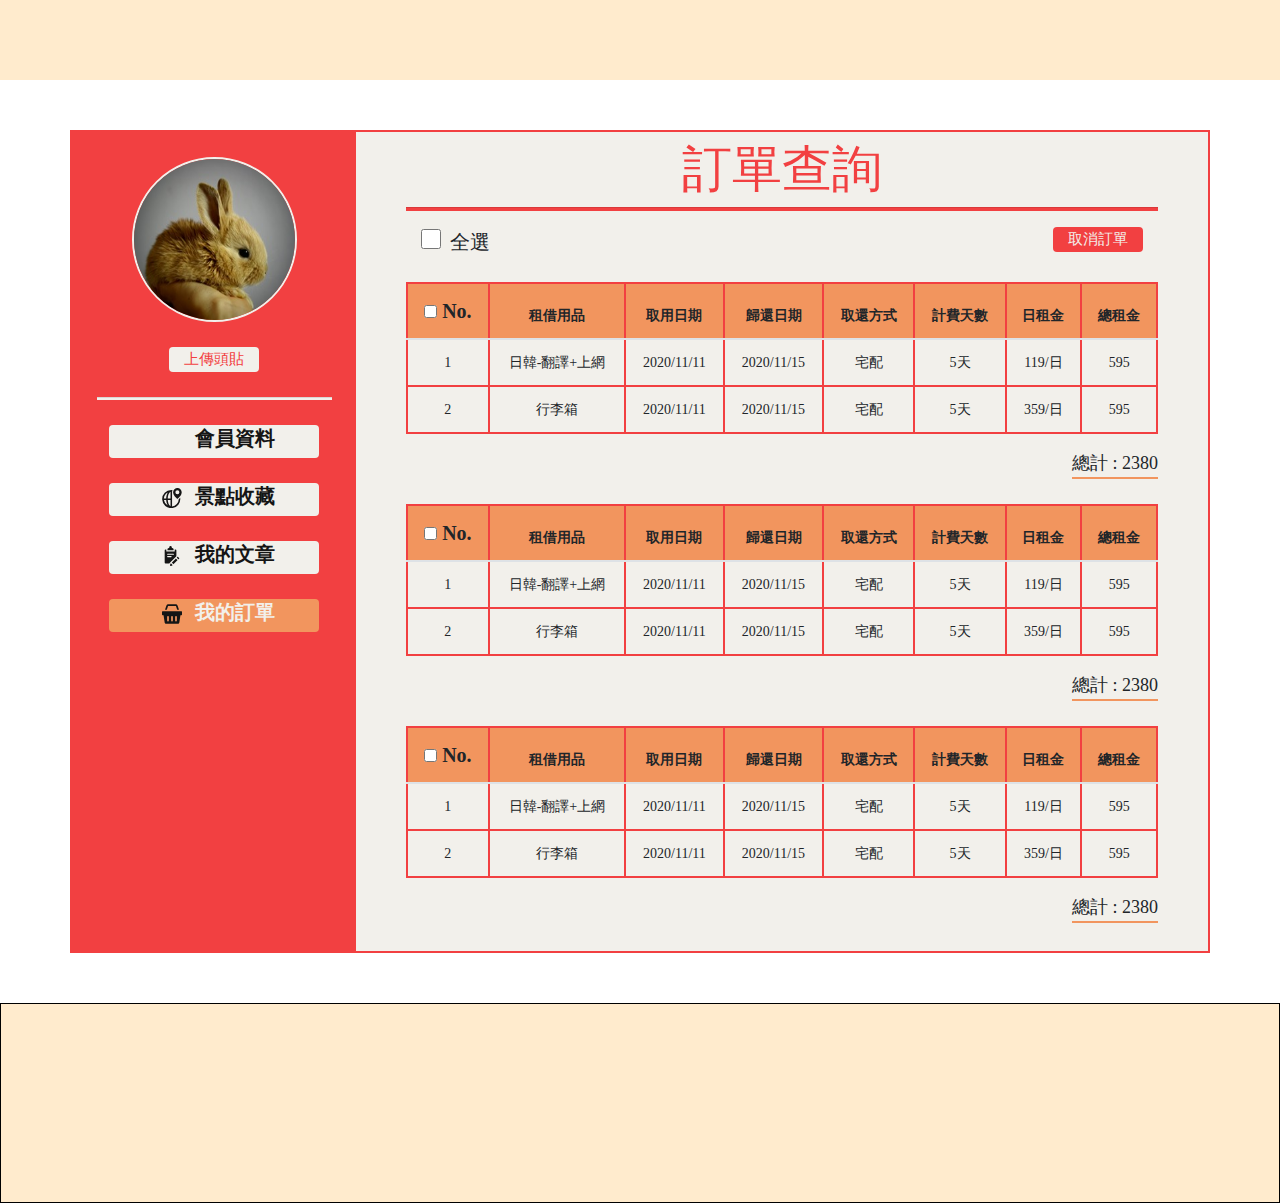
==== html/memberOrdersPage.html @ c0312653 "update order page and try modal effect" ====
<!DOCTYPE html>
<html lang="en">

<head>
    <meta charset="UTF-8">
    <meta name="viewport" content="width=device-width, initial-scale=1.0">
    <title>Document</title>
    <link rel="stylesheet" href="../css/bootstrap.min.css">
    <link rel="stylesheet" href="../css/memberOrdersPage.css">
    <style>
        .hrTagLeft {
            width: 235px;
            height: 2px;
            background-color: #f2f0eb;
            margin-top: 0px;
            margin-bottom: 0px;
        }

        .leftBarIcon{
            width: 20px;
            height: 20px;
            margin-left: 10px; 
            margin-right: 10px; 
        }

        .mainPage{
            /* display: inline-block; */
            display: block;
            text-align: center;
            background-color: #f2955e;
            height: 33px;
        }
        .mainPage>div{
            display: inline-block;
            text-align: center;
            font-size: 20px;
            color: #f2f0eb;
            padding-top: 0;
            padding-bottom: 0;
            height: 100%;
            
           
        }
        .hyperPage{
            display: block;
            text-align: center;
            background-color: #f2f0eb;
            height: 33px;
        }
        .hyperPage>div{
            display: inline-block;
            text-align: center;
            font-size: 20px;
            color: #151515;
            padding-top: 0;
            padding-bottom: 0;
            line-height: 100%;
            height: 100%;
           
        }
        .checkboxSize{
            /* zoom:150% */
            width: 20px;
            height: 20px;
            line-height: 100%;
        }
        .fs-20{
            font-size: 20px;
            margin: 0px 0px 0px 5px;
           
        }
        .checkItem{
            /* display: flex;
            align-items: center; */
        }
        table,th,td{
            border: 2px solid #F24041;
            font-size: 14px;
            text-align: center;
        }
        
        th{
            background-color:#f2955e;
        }
        .clear{
            clear: both;
        }
        .totalPay{
            font-size: 18px;
            border-bottom: 2px solid #f2955e;
            float: right;
        }
        /* 文字溢出處理 */
        .textOver{
            overflow:hidden;
            white-space: nowrap;
            text-overflow: ellipsis;
        }
    </style>
</head>

<body>
    <!-- navbar範圍 -->
    <div class="row" style="height: 80px; background-color: blanchedalmond;"></div>
    <!-- container -->
    <div class="container main">
        <!-- 左邊功能選單 -->
        <div class="row">
            <div class="col-3 leftBar p-0">
                <div class="">
                    <div class="picArea mry-25 mx-auto">
                        <img class="memberImg" src="../images/rabbit_240x200.jpeg" alt="">
                    </div>
                    <div class="mry-25 d-flex justify-content-center"><button class="btn btnPic">上傳頭貼</button></div>
                </div>
                <hr class="hrTagLeft">
                <div class="row mry-25">
                    <div class="col-2"></div>
                    <div class="col-8 p-0">
                        <a href="memberPage.html" class="hyperPage badge textOver">
                            <div><img class="leftBarIcon" src="../images/U-info-w.svg" alt=""></div>
                            <div>會員資料</div>
                        </a>
                    </div>
                    <div class="col-2"></div> 
                </div>
                <div class="row mry-25">
                    <div class="col-2"></div>
                    <div class="col-8 p-0">
                        <a href="memberSchedulePage.html" class="hyperPage badge textOver">
                            <div><img class="leftBarIcon" src="../images/keep-b.svg" alt=""></div>
                            <div>景點收藏</div>
                        </a>
                    </div>
                    <div class="col-2"></div> 
                </div>
                <div class="row mry-25">
                    <div class="col-2"></div>
                    <div class="col-8 p-0">
                        <a href="memberArticlePage.html" class="hyperPage badge textOver">
                            <div><img class="leftBarIcon" src="../images/U-article-b.svg" alt=""></div>
                            <div>我的文章</div>
                        </a>
                    </div>
                    <div class="col-2"></div> 
                </div>
                <div class="row mry-25">
                    <div class="col-2"></div>
                    <div class="col-8 p-0">
                        <a href="memberOrdersPage.html" class="mainPage  badge textOver">
                            <div><img class="leftBarIcon" src="../images/U-receipt-b.svg" alt=""></div>
                            <div>我的訂單</div>
                        </a>
                    </div>
                    <div class="col-2"></div> 
                </div>
                <div class=""></div>
            </div>
            <!-- 資料內容 -->
            <div class="col-9 p-0">
                <div class="dataBasic text-center">訂單查詢</div>
                <div><hr class="hrTagRight mrx-50" /></div>
                <!-- 全選&取消訂單 -->
                <div class="mry-10 mrx-50 row checkItem">
                    <div class="col-2 checkItem">
                        <input type="checkbox" class="checkboxSize" name="checkAll" id="checkAll">
                        <label for="checkAll" class="fs-20 ">全選</label>
                    </div>
                    <div class="col-8"></div>
                    <div class="col-2"><button class="btn btnDowuiki">取消訂單</button></div>
                </div>
                <div class="mrx-50 mry-25">
                  <!-- table第一區 -->  
                    <table class="table table-hover tableStyle overflow-hidden">
                        <thead>
                            <tr>
                                <th><input type="checkbox" name="Checkbox[]"><span class="fs-20">No.</span></th>
                                <th scope="col">租借用品</th>
                                <th scope="col">取用日期</th>
                                <th scope="col">歸還日期</th>
                                <th scope="col">取還方式</th>
                                <th scope="col">計費天數</th>
                                <th scope="col">日租金</th>
                                <th scope="col">總租金</th>
                            </tr>
                        </thead>
                        <tbody>
                            <tr>
                                <td>1</td>
                                <td>日韓-翻譯+上網</td>
                                <td>2020/11/11</td>
                                <td>2020/11/15</td>
                                <td>宅配</td>
                                <td>5天</td>
                                <td>119/日</td>
                                <td>595</td>
                            </tr>
                            <tr>
                                <td>2</td>
                                <td>行李箱</td>
                                <td>2020/11/11</td>
                                <td>2020/11/15</td>
                                <td>宅配</td>
                                <td>5天</td>
                                <td>359/日</td>
                                <td>595</td>
                            </tr>
                        </tbody>
                    </table>
                    <div class="totalPay px-0">總計 : 2380</div>
                </div>
                <!-- table第二區 清除前面float-->
                <div class="clear"></div>
                <div class="mrx-50 mry-25">
                    <table class="table table-hover tableStyle overflow-hidden">
                        <thead>
                            <tr>
                                <th><input type="checkbox" name="Checkbox[]"><span class="fs-20">No.</span></th>
                                <th scope="col">租借用品</th>
                                <th scope="col">取用日期</th>
                                <th scope="col">歸還日期</th>
                                <th scope="col">取還方式</th>
                                <th scope="col">計費天數</th>
                                <th scope="col">日租金</th>
                                <th scope="col">總租金</th>
                            </tr>
                        </thead>
                        <tbody>
                            <tr>
                                <td>1</td>
                                <td>日韓-翻譯+上網</td>
                                <td>2020/11/11</td>
                                <td>2020/11/15</td>
                                <td>宅配</td>
                                <td>5天</td>
                                <td>119/日</td>
                                <td>595</td>
                            </tr>
                            <tr>
                                <td>2</td>
                                <td>行李箱</td>
                                <td>2020/11/11</td>
                                <td>2020/11/15</td>
                                <td>宅配</td>
                                <td>5天</td>
                                <td>359/日</td>
                                <td>595</td>
                            </tr>
                        </tbody>
                    </table>
                    <div class="totalPay px-0">總計 : 2380</div>
                </div>
                <!-- table第二區 清除前面float-->
                <div class="clear"></div>
                <div class="mrx-50 mry-25">
                    <table class="table table-hover tableStyle overflow-hidden">
                        <thead>
                            <tr>
                                <th><input type="checkbox" name="Checkbox[]"><span class="fs-20">No.</span></th>
                                <th scope="col">租借用品</th>
                                <th scope="col">取用日期</th>
                                <th scope="col">歸還日期</th>
                                <th scope="col">取還方式</th>
                                <th scope="col">計費天數</th>
                                <th scope="col">日租金</th>
                                <th scope="col">總租金</th>
                            </tr>
                        </thead>
                        <tbody>
                            <tr>
                                <td>1</td>
                                <td>日韓-翻譯+上網</td>
                                <td>2020/11/11</td>
                                <td>2020/11/15</td>
                                <td>宅配</td>
                                <td>5天</td>
                                <td>119/日</td>
                                <td>595</td>
                            </tr>
                            <tr>
                                <td>2</td>
                                <td>行李箱</td>
                                <td>2020/11/11</td>
                                <td>2020/11/15</td>
                                <td>宅配</td>
                                <td>5天</td>
                                <td>359/日</td>
                                <td>595</td>
                            </tr>
                        </tbody>
                    </table>
                    <div class="totalPay px-0">總計 : 2380</div>
                </div>
                
            </div>
        </div>
    </div>
    <div style="height: 200px; background-color: blanchedalmond; border:1px solid black"></div>
    <script src="../js/jquery.min.js"></script>
    <script src="../js/popper.min.js"></script>
    <script src="../js/bootstrap.min.js"></script>
    <script src="../js/memberOrdersPage.js"></script>
</body>

</html>
---- css/memberOrdersPage.css ----
@font-face {
    font-family: "Huninn";
    src: url('../css/jf-openhuninn-1.1.ttf');
}

body {
    font-family: "Huninn";
}

/* 整體內容區 */
.main {
    margin-top: 50px;
    margin-bottom: 50px;
    border: 2px solid #F24041;
    background-color: #f2f0eb;
    height: 823px;
}



.mry-25 {
    margin-top: 25px;
    margin-bottom: 25px;
}

.mry-50 {
    margin-top: 50px;
    margin-bottom: 50px;
}

.mrx-25 {
    margin-left: 25px;
    margin-right: 25px;
}

.mrx-50 {
    margin-left: 50px;
    margin-right: 50px;
}
/* 修改左右padding */
.px-25 {
    padding-left: 25px;
    padding-right: 25px;
}

/* 左側資訊欄外層div */
.leftBar {
    background-color: #F24041;
    height: 820px;
    
}

    /* 按紐設定 */
    .btnDowuiki {
        width: 90px;
        height: 25px;
        background-color: #F24041;
        color: #f2f0eb;
        font-size: 15px;
        display: flex;
        align-items: center;
        justify-content: center;
        float: right;
        overflow:hidden;
        white-space: nowrap;
        text-overflow: ellipsis;
        /* margin-top: 10px; */
    }
    /* 大頭貼圖片區域 */
    .picArea {
        width: 165px;
        height: 165px;
        /* border-radius: 100%; */

    }
    /* 上傳按鈕 */
    .btnPic {
        width: 90px;
        height: 25px;
        font-size: 15px;
        background-color: #f2f0eb;
        color: #F24041;
        display: flex;
        align-items: center;
        justify-content: center;
    }
    /* 大頭貼 */
    .memberImg {
        width: 165px;
        height: 165px;
        border: 2px solid #f2f0eb;
        border-radius: 100%;
    }



/* 基本資料標題 */
.dataBasic {
    font-size: 50px;
    color: #F24041;

}
/* 幫左右、上方增加邊框 */
.rowBorder {
    border-top: 2px solid #F24041;
    border-left: 2px solid #F24041;
    border-right: 2px solid #F24041;
}


/* 右側基本資料hr tag */
.hrTagRight {
    height: 3px;
    background-color: #F24041;
    margin-top: 0px;
}
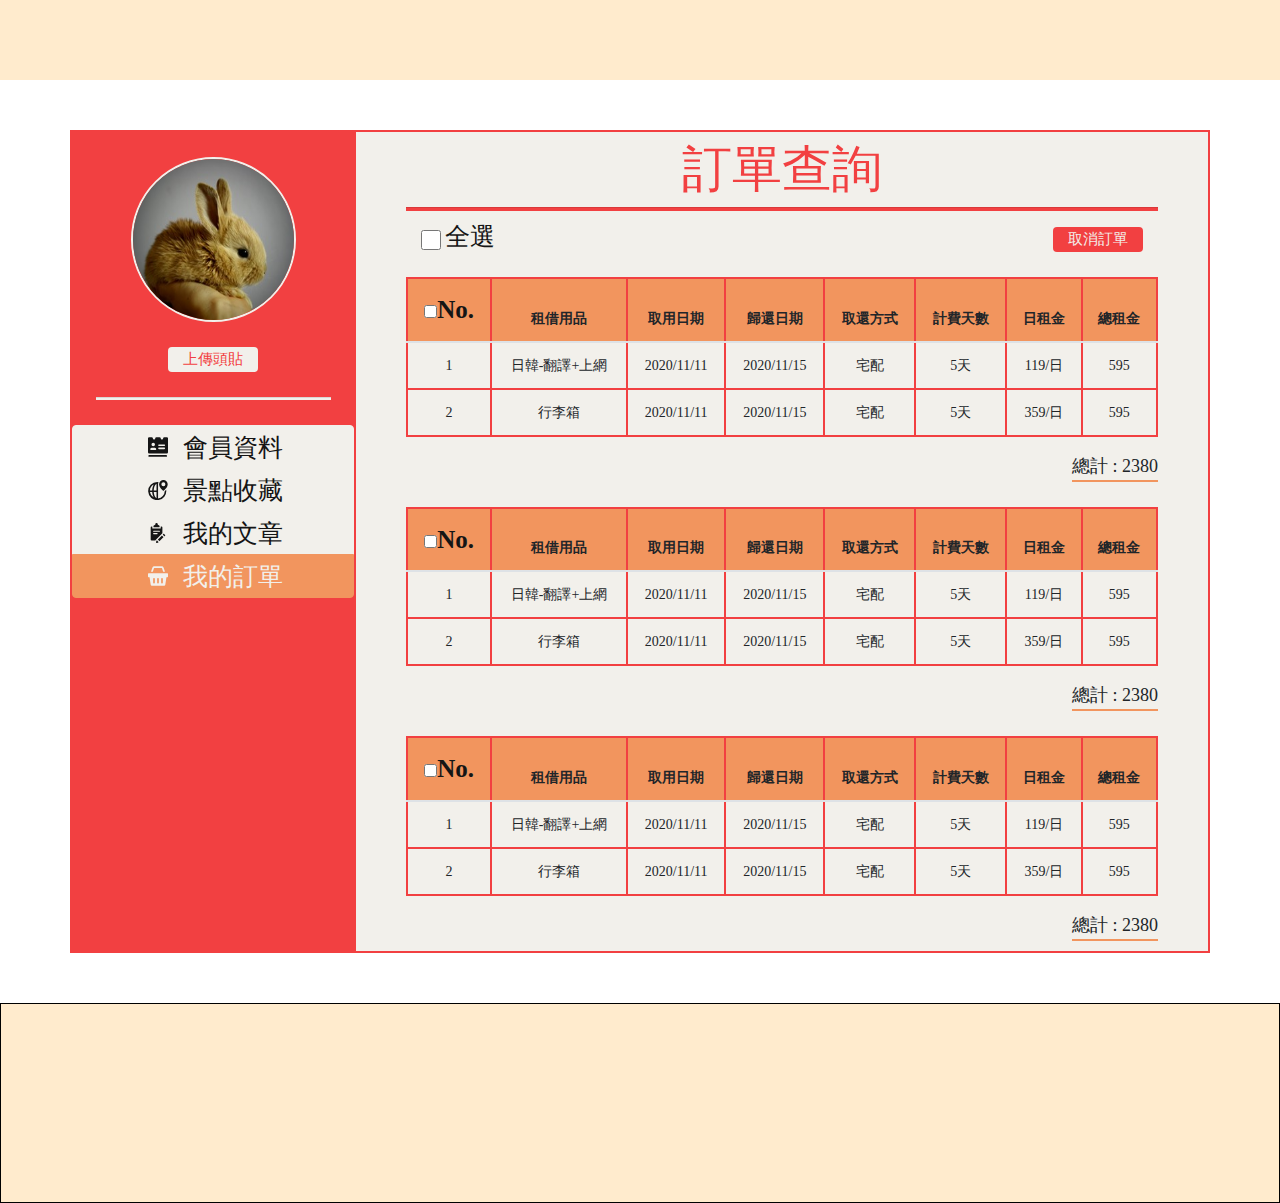
==== commit 5067fe3a: "update all html files and create dialog" ====
--- a/html/memberOrdersPage.html
+++ b/html/memberOrdersPage.html
@@ -7,96 +7,7 @@
     <title>Document</title>
     <link rel="stylesheet" href="../css/bootstrap.min.css">
     <link rel="stylesheet" href="../css/memberOrdersPage.css">
-    <style>
-        .hrTagLeft {
-            width: 235px;
-            height: 2px;
-            background-color: #f2f0eb;
-            margin-top: 0px;
-            margin-bottom: 0px;
-        }
-
-        .leftBarIcon{
-            width: 20px;
-            height: 20px;
-            margin-left: 10px; 
-            margin-right: 10px; 
-        }
-
-        .mainPage{
-            /* display: inline-block; */
-            display: block;
-            text-align: center;
-            background-color: #f2955e;
-            height: 33px;
-        }
-        .mainPage>div{
-            display: inline-block;
-            text-align: center;
-            font-size: 20px;
-            color: #f2f0eb;
-            padding-top: 0;
-            padding-bottom: 0;
-            height: 100%;
-            
-           
-        }
-        .hyperPage{
-            display: block;
-            text-align: center;
-            background-color: #f2f0eb;
-            height: 33px;
-        }
-        .hyperPage>div{
-            display: inline-block;
-            text-align: center;
-            font-size: 20px;
-            color: #151515;
-            padding-top: 0;
-            padding-bottom: 0;
-            line-height: 100%;
-            height: 100%;
-           
-        }
-        .checkboxSize{
-            /* zoom:150% */
-            width: 20px;
-            height: 20px;
-            line-height: 100%;
-        }
-        .fs-20{
-            font-size: 20px;
-            margin: 0px 0px 0px 5px;
-           
-        }
-        .checkItem{
-            /* display: flex;
-            align-items: center; */
-        }
-        table,th,td{
-            border: 2px solid #F24041;
-            font-size: 14px;
-            text-align: center;
-        }
-        
-        th{
-            background-color:#f2955e;
-        }
-        .clear{
-            clear: both;
-        }
-        .totalPay{
-            font-size: 18px;
-            border-bottom: 2px solid #f2955e;
-            float: right;
-        }
-        /* 文字溢出處理 */
-        .textOver{
-            overflow:hidden;
-            white-space: nowrap;
-            text-overflow: ellipsis;
-        }
-    </style>
+
 </head>
 
 <body>
@@ -114,61 +25,62 @@
                     <div class="mry-25 d-flex justify-content-center"><button class="btn btnPic">上傳頭貼</button></div>
                 </div>
                 <hr class="hrTagLeft">
-                <div class="row mry-25">
-                    <div class="col-2"></div>
-                    <div class="col-8 p-0">
-                        <a href="memberPage.html" class="hyperPage badge textOver">
-                            <div><img class="leftBarIcon" src="../images/U-info-w.svg" alt=""></div>
-                            <div>會員資料</div>
-                        </a>
-                    </div>
-                    <div class="col-2"></div> 
-                </div>
-                <div class="row mry-25">
-                    <div class="col-2"></div>
-                    <div class="col-8 p-0">
-                        <a href="memberSchedulePage.html" class="hyperPage badge textOver">
-                            <div><img class="leftBarIcon" src="../images/keep-b.svg" alt=""></div>
-                            <div>景點收藏</div>
-                        </a>
-                    </div>
-                    <div class="col-2"></div> 
-                </div>
-                <div class="row mry-25">
-                    <div class="col-2"></div>
-                    <div class="col-8 p-0">
-                        <a href="memberArticlePage.html" class="hyperPage badge textOver">
-                            <div><img class="leftBarIcon" src="../images/U-article-b.svg" alt=""></div>
-                            <div>我的文章</div>
-                        </a>
-                    </div>
-                    <div class="col-2"></div> 
-                </div>
-                <div class="row mry-25">
-                    <div class="col-2"></div>
-                    <div class="col-8 p-0">
-                        <a href="memberOrdersPage.html" class="mainPage  badge textOver">
-                            <div><img class="leftBarIcon" src="../images/U-receipt-b.svg" alt=""></div>
-                            <div>我的訂單</div>
-                        </a>
-                    </div>
-                    <div class="col-2"></div> 
-                </div>
-                <div class=""></div>
+                <div class="mry-25">
+                    <div class="btn-group-vertical w-100 leftItemList" role="group"
+                    aria-label="Button group with nested dropdown">
+                    <button type="button" class="btn btn-leftItem">
+                        <a href="memberPage.html" style="text-decoration: none;"><img class="leftBarIcon verticle_center"
+                                src="../images/U-info-b.svg" alt=""><span
+                                class="fs-20 verticle_center">會員資料</span></a>
+                    </button>
+                    <button type="button" class="btn btn-leftItem">
+                        <a href="memberSchedulePage.html" style="text-decoration: none;"><img class="leftBarIcon verticle_center"
+                                src="../images/keep-b.svg" alt=""><span
+                                class="fs-20 verticle_center">景點收藏</span></a>
+                    </button>
+                    <button type="button" class="btn btn-leftItem">
+                        <a href="memberArticlePage.html" style="text-decoration: none;"><img class="leftBarIcon verticle_center"
+                                src="../images/U-article-b.svg" alt=""><span
+                                class="fs-20 verticle_center">我的文章</span></a>
+                    </button>
+                    <button type="button" class="btn btn-leftItem-main">
+                        <a href="memberOrdersPage.html" style="text-decoration: none;"><img class="leftBarIcon verticle_center"
+                                src="../images/U-receipt-w.svg" alt=""><span
+                                class="fs-20-main verticle_center">我的訂單</span></a>
+                    </button>
+                </div>
+                </div>
+               
             </div>
             <!-- 資料內容 -->
             <div class="col-9 p-0">
                 <div class="dataBasic text-center">訂單查詢</div>
                 <div><hr class="hrTagRight mrx-50" /></div>
                 <!-- 全選&取消訂單 -->
-                <div class="mry-10 mrx-50 row checkItem">
+                <div class="mry-10 mrx-50 row ">
                     <div class="col-2 checkItem">
                         <input type="checkbox" class="checkboxSize" name="checkAll" id="checkAll">
                         <label for="checkAll" class="fs-20 ">全選</label>
                     </div>
                     <div class="col-8"></div>
-                    <div class="col-2"><button class="btn btnDowuiki">取消訂單</button></div>
-                </div>
+                    <div class="col-2"><button class="btn btnDelete btnDowuiki">取消訂單</button></div>
+                </div>
+                <div class="mx-auto p-0 mr" id="deleOrder">
+                    <div id="modalHead" class="modal-header">
+                        <img class="cancelIcon" id="cancelArticle" src="../images/delete-w.svg" alt="">
+                    </div>
+                    <div id="modalBody" class="mry-50">
+                        <form class="" action="">
+                            <div class="deleteMsg text-center">
+                                <p>是否刪除文章?</p>
+                            </div>
+                        </form>
+                    </div>
+                    <div id="modalFooter">
+                        <button class="btn btnOk">確認</button>
+                        <button class="btn btnCancel">取消</button>
+                    </div>
+              </div>    
                 <div class="mrx-50 mry-25">
                   <!-- table第一區 -->  
                     <table class="table table-hover tableStyle overflow-hidden">
@@ -296,10 +208,39 @@
         </div>
     </div>
     <div style="height: 200px; background-color: blanchedalmond; border:1px solid black"></div>
-    <script src="../js/jquery.min.js"></script>
+    <script src="../js/jquery.js"></script>
     <script src="../js/popper.min.js"></script>
     <script src="../js/bootstrap.min.js"></script>
+    <script src="../js/jquery-ui.js"></script>
     <script src="../js/memberOrdersPage.js"></script>
+    <script>
+        $("#deleOrder").dialog({
+            autoOpen:false,
+            width:350,
+            height:250,
+            open: function (event, ui) {
+                //消除左上角close按鈕 
+                $(".ui-dialog-titlebar-close", $(this).parent()).hide();
+            }   
+        })
+
+        $(".btnDelete").click(function(event){
+            $("#deleOrder").dialog("open");
+            event.preventDefault();
+        })
+         // 刪除文章dialog按OK後消失
+         $(".btnOk").click(function () {
+            $("#deleOrder").dialog("close");
+        });
+        // 刪除文章dialog按取消後消失
+        $(".btnCancel").click(function () {
+            $("#deleOrder").dialog("close");
+        });
+        // 刪除文章dialog右上角X 
+        $(".cancelIcon").click(function () {
+            $("#deleOrder").dialog("close");
+        })
+    </script>
 </body>
 
 </html>--- a/css/memberOrdersPage.css
+++ b/css/memberOrdersPage.css
@@ -37,6 +37,7 @@
     margin-left: 50px;
     margin-right: 50px;
 }
+
 /* 修改左右padding */
 .px-25 {
     padding-left: 25px;
@@ -46,52 +47,106 @@
 /* 左側資訊欄外層div */
 .leftBar {
     background-color: #F24041;
+    border-right: 2px solid #F24041;
     height: 820px;
-    
-}
-
-    /* 按紐設定 */
-    .btnDowuiki {
-        width: 90px;
-        height: 25px;
-        background-color: #F24041;
-        color: #f2f0eb;
-        font-size: 15px;
-        display: flex;
-        align-items: center;
-        justify-content: center;
-        float: right;
-        overflow:hidden;
-        white-space: nowrap;
-        text-overflow: ellipsis;
-        /* margin-top: 10px; */
-    }
-    /* 大頭貼圖片區域 */
-    .picArea {
-        width: 165px;
-        height: 165px;
-        /* border-radius: 100%; */
-
-    }
-    /* 上傳按鈕 */
-    .btnPic {
-        width: 90px;
-        height: 25px;
-        font-size: 15px;
-        background-color: #f2f0eb;
-        color: #F24041;
-        display: flex;
-        align-items: center;
-        justify-content: center;
-    }
-    /* 大頭貼 */
-    .memberImg {
-        width: 165px;
-        height: 165px;
-        border: 2px solid #f2f0eb;
-        border-radius: 100%;
-    }
-
+
+}
+
+/* 按紐設定 */
+.btnDowuiki {
+    width: 90px;
+    height: 25px;
+    background-color: #F24041;
+    color: #f2f0eb;
+    font-size: 15px;
+    display: flex;
+    align-items: center;
+    justify-content: center;
+    float: right;
+    overflow: hidden;
+    white-space: nowrap;
+    text-overflow: ellipsis;
+    /* margin-top: 10px; */
+}
+
+/* 大頭貼圖片區域 */
+.picArea {
+    width: 165px;
+    height: 165px;
+    /* border-radius: 100%; */
+
+}
+
+/* 上傳按鈕 */
+.btnPic {
+    width: 90px;
+    height: 25px;
+    font-size: 15px;
+    background-color: #f2f0eb;
+    color: #F24041;
+    display: flex;
+    align-items: center;
+    justify-content: center;
+}
+
+/* 大頭貼 */
+.memberImg {
+    width: 165px;
+    height: 165px;
+    border: 2px solid #f2f0eb;
+    border-radius: 100%;
+}
+
+/* 左邊功能選單文字 */
+.fs-20 {
+    font-size: 25px;
+    color: #151515;
+    text-decoration: none;
+}
+
+/* 左邊功能當前選單圖、文字垂直置中 */
+.verticle_center {
+    line-height: 3px;
+    vertical-align: middle;
+    margin: 5px;
+}
+
+/* 左邊功能當前選單樣式 */
+.btn-leftItem-main {
+    color: #fff;
+    background-color: #f2955e;
+    border-color: #f2955e;
+}
+
+/* 左邊功能當前選單文字 */
+.fs-20-main {
+    font-size: 25px;
+    color: #f2f0eb;
+    text-decoration: none;
+}
+
+/* 左邊功能選單樣式 */
+.btn-leftItem {
+    color: #fff;
+    background-color: #f2f0eb;
+    border-color: #f2f0eb;
+}
+
+/* 左邊功能選單hover效果 */
+.btn-leftItem:hover {
+    color: #fff;
+    background-color: #f2955e;
+    border-color: #f2955e;
+}
+
+/* 左邊功能選單點擊效果 */
+.btn-leftItem:focus,
+.btn-leftItem.focus {
+    color: #fff;
+    background-color: #f2955e;
+    border-color: #f2955e;
+    box-shadow: 0 0 0 0.2rem rgba(242, 64, 65, 0.5);
+}
 
 
 /* 基本資料標題 */
@@ -100,6 +155,7 @@
     color: #F24041;
 
 }
+
 /* 幫左右、上方增加邊框 */
 .rowBorder {
     border-top: 2px solid #F24041;
@@ -113,4 +169,132 @@
     height: 3px;
     background-color: #F24041;
     margin-top: 0px;
+}
+
+/* 左側hr */
+.hrTagLeft {
+    width: 235px;
+    height: 2px;
+    background-color: #f2f0eb;
+    margin-top: 0px;
+    margin-bottom: 0px;
+}
+
+/* 左側icon樣式 */
+.leftBarIcon {
+    width: 20px;
+    height: 20px;
+    margin-left: 10px;
+    margin-right: 10px;
+}
+
+/* 勾選樣式 */
+.checkboxSize {
+
+    width: 20px;
+    height: 20px;
+    line-height: 100%;
+}
+
+/* 表格樣式 */
+table,
+th,
+td {
+    border: 2px solid #F24041;
+    font-size: 14px;
+    text-align: center;
+}
+
+/* 表頭 */
+th {
+    background-color: #f2955e;
+}
+
+/* 去掉fload前一層效果 */
+.clear {
+    clear: both;
+}
+
+/* 總金額 */
+.totalPay {
+    font-size: 18px;
+    border-bottom: 2px solid #f2955e;
+    float: right;
+}
+
+/* 文字溢出處理 */
+.textOver {
+    overflow: hidden;
+    white-space: nowrap;
+    text-overflow: ellipsis;
+}
+
+/* 每個checkbox 標題*/
+.checkItem>input,
+.checkItem>label {
+    line-height: 3px;
+    vertical-align: middle;
+}
+
+/* dialog header */
+#modalHead {
+    border-radius: 5px 5px 0 0;
+    height: 30px;
+    background-color: #F24041;
+}
+
+/* dialog 右上角x */
+.cancelIcon {
+    width: 10px;
+    height: 10px;
+    position: absolute;
+    right: 10px;
+    top: 10px;
+    cursor: pointer;
+}
+
+/* dialog footer樣式 */
+#modalFooter {
+    text-align: center;
+}
+
+/* dialog 主體樣式*/
+#deleOrder {
+    width: 350px;
+    height: 205px;
+    border-radius: 5px;
+    box-shadow: 0px 5px 11px 3px rgba(0, 0, 0, 0.45);
+    position: relative;
+    background-color: #f2f0eb;
+
+}
+
+/* dialog提示訊息 */
+.deleteMsg {
+    margin: 25px 0px 25px 0px;
+}
+
+.deleteMsg>p {
+    font-size: 24px;
+}
+
+/* dialog OK按鈕 */
+.btnOk {
+    width: 56px;
+    height: 20px;
+    font-size: 12px;
+    background-color: #F24041;
+    color: #f2f0eb;
+    line-height: 10px;
+}
+
+/* dialog 取消按鈕 */
+.btnCancel {
+    width: 56px;
+    height: 20px;
+    font-size: 12px;
+    color: #f2f0eb;
+    background-color: #151515;
+    line-height: 10px;
+
 }